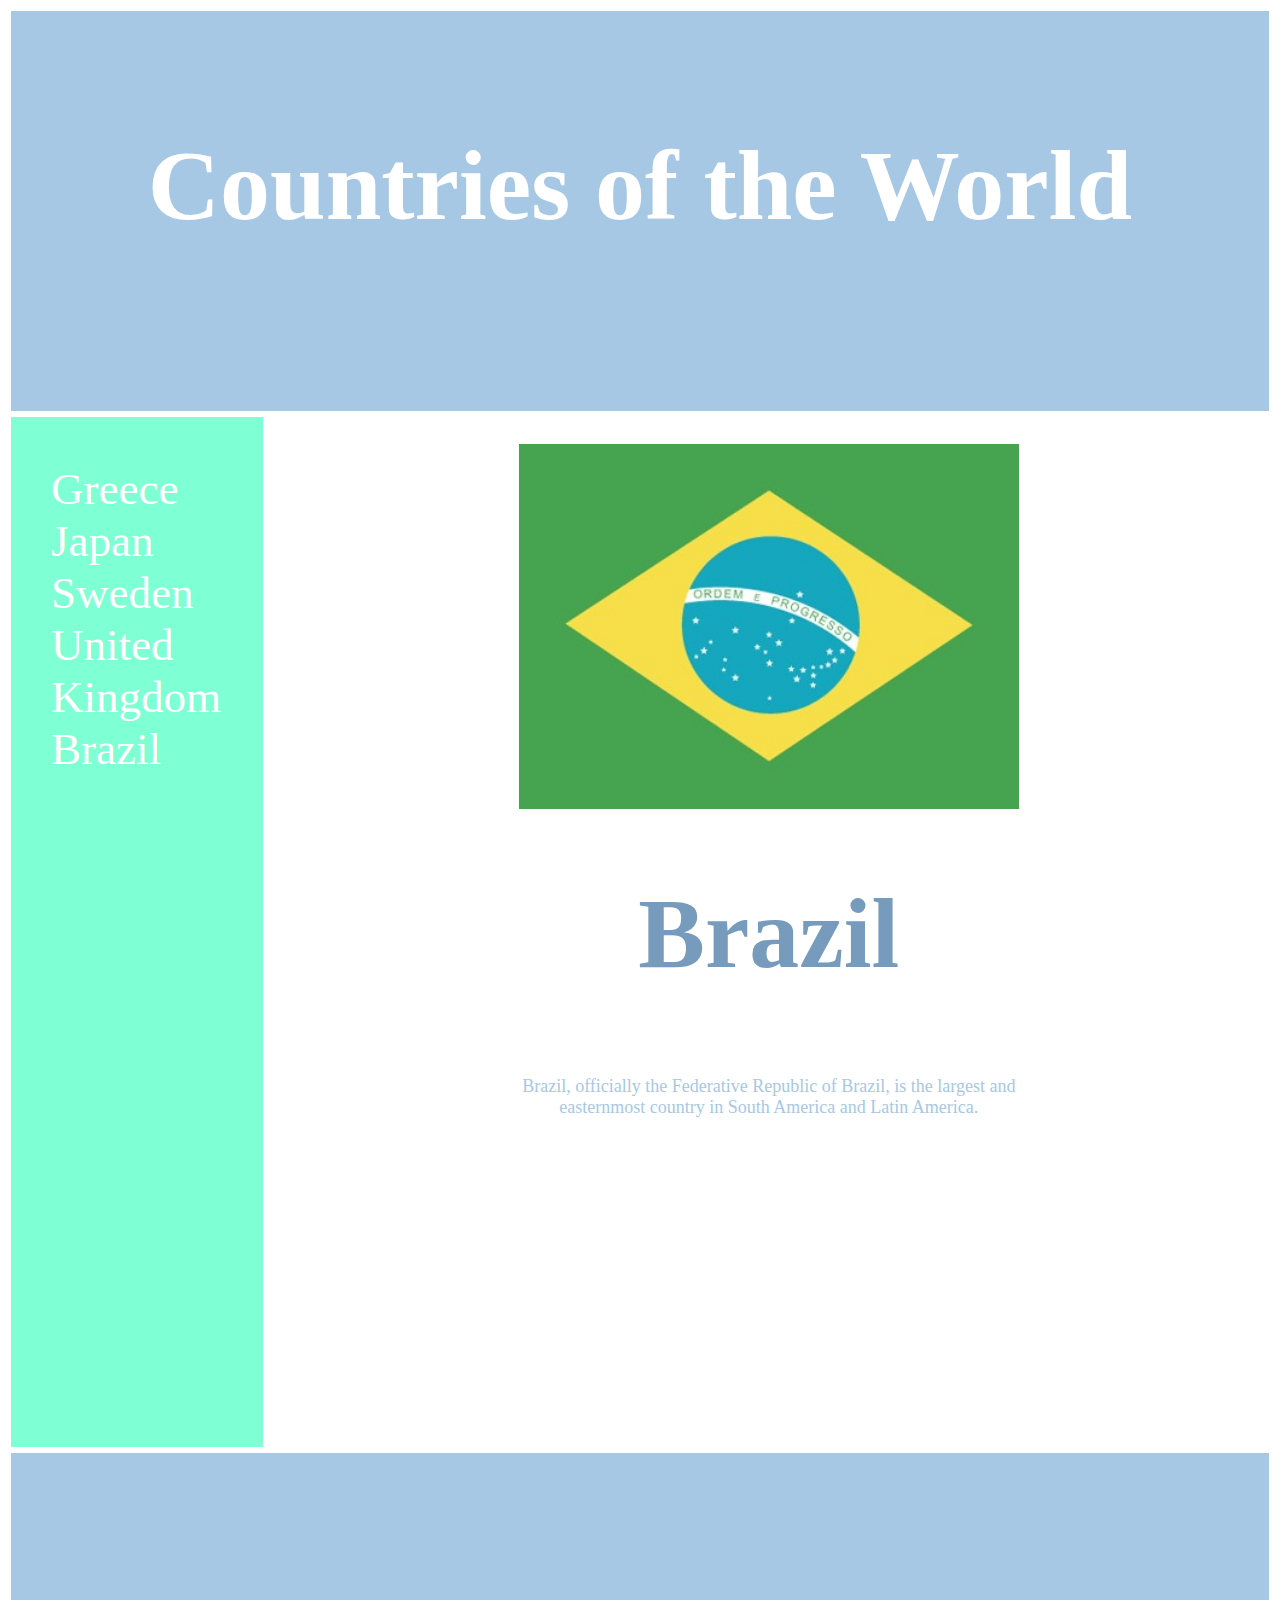
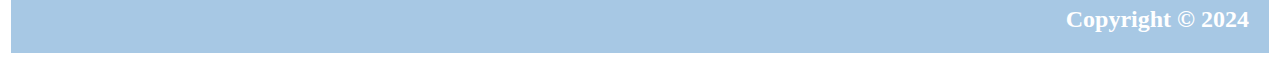
==== Brazil.html @ c3d0e61d "Version1" ====
<!DOCTYPE html>
<html lang="en">
  <head>
    <meta charset="UTF-8" />
    <meta name="viewport" content="width=device-width, initial-scale=1.0" />
    <link rel="Stylesheet" href="CSS/main.css" />
    <title>Countries of the World</title>
  </head>
  <body>
    <header>
      <h1 class="headerheadline">
        <a href="index.html">Countries of the World</a>
      </h1>
    </header>
    <main>
      <nav class="Navigation">
        <ul>
          <li><a class="navlink" href="/Greece.html">Greece</a></li>
          <li><a class="navlink" href="/Japan.html">Japan</a></li>
          <li><a class="navlink" href="/Sweden.html">Sweden</a></li>
          <li>
            <a class="navlink" href="/UnitedKingdom.html">United Kingdom</a>
          </li>
          <li><a class="navlink" href="/Brazil.html">Brazil</a></li>
        </ul>
      </nav>
      <section class="Main">
        <div class="flags">
          <img class="countryflag" src="Images/Brazil.jpg" />
        </div>
        <div class="countryheadline">
          <h1 class="countryname">Brazil</h1>
        </div>
        <div class="countrytext">
          <p>
            Brazil, officially the Federative Republic of Brazil, is the largest
            and easternmost country in South America and Latin America.
          </p>
        </div>
      </section>
    </main>
    <footer>
      <h2>Copyright &copy; 2024</h2>
    </footer>
  </body>
</html>
---- CSS/main.css ----
header {
  height: 400px;
  background-color: rgb(167, 200, 228);
  color: white;
  text-align: center;
  border: solid 3px white;
}

h1 {
  font-size: 100px;
}
.headerheadline {
  padding: 50px;
}
main {
  display: flex;
}
.Navigation {
  height: 1000px;
  width: 20%;
  background-color: aquamarine;
  border: solid 3px white;
  display: flex;
  justify-content: center;
  padding-top: 30px;
}
ul {
  list-style-type: none;
}
.navlink {
  font-size: 45px;
  color: white;
  text-decoration: None;
}
a {
  color: white;
  text-decoration: None;
}

.Main {
  height: 1000px;
  width: 80%;
}

.img {
  display: flex;
  justify-content: center;
  padding: 30px;
}
.flags {
  display: flex;
  justify-content: center;
  padding-top: 30px;
}
.countryflag {
  width: 500px;
}

.MainImg {
  width: 700px;
}
.countryheadline {
  display: flex;
  justify-content: center;
}
.countryname {
  color: rgb(118, 155, 188);
}
.countrytext {
  display: flex;
  justify-content: center;
}
p {
  font-size: large;
  color: rgb(167, 200, 228);
  width: 500px;
  text-align: center;
}
footer {
  height: 200px;
  background-color: rgb(167, 200, 228);
  border: solid 3px white;
  display: flex;
  justify-content: flex-end;
  align-items: flex-end;
}
h2 {
  color: white;
  padding-right: 20px;
}
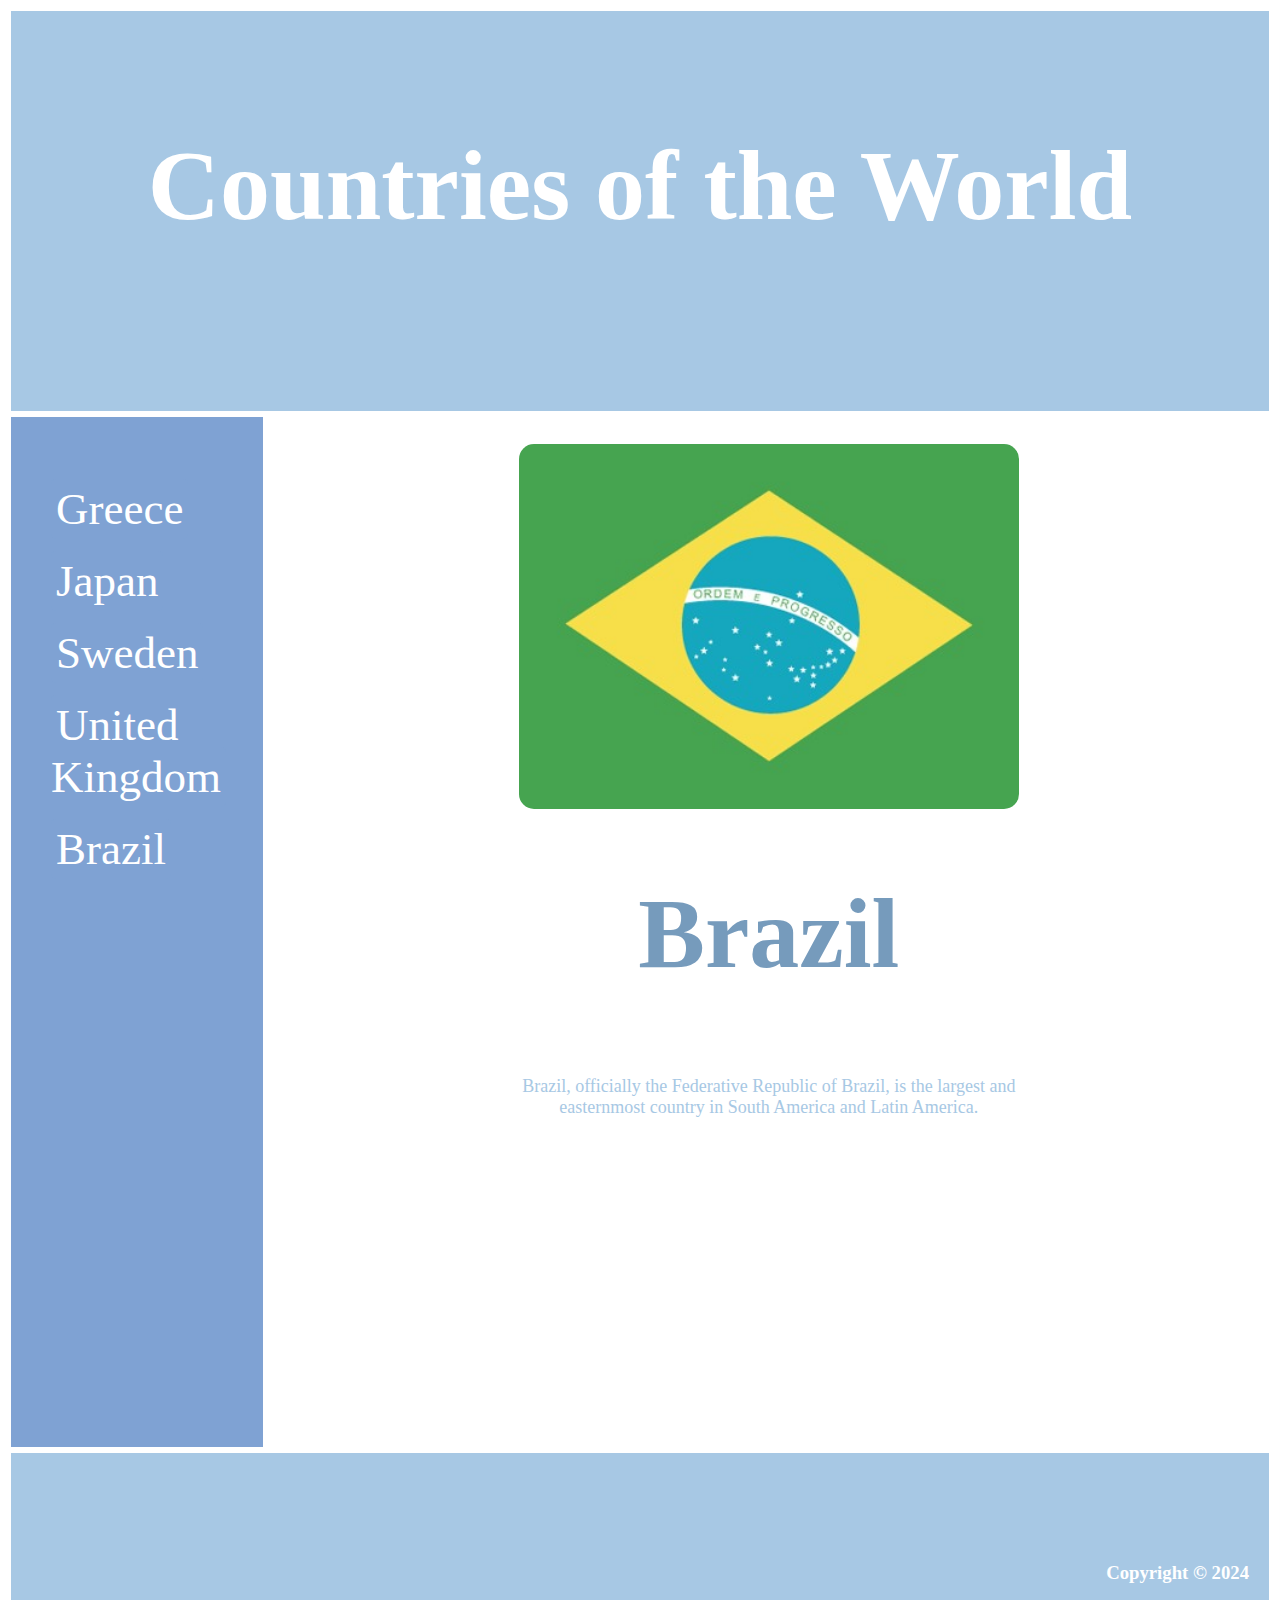
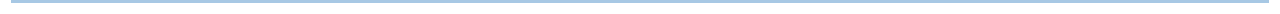
==== commit 4f86245c: "Version3" ====
--- a/Brazil.html
+++ b/Brazil.html
@@ -40,7 +40,7 @@
       </section>
     </main>
     <footer>
-      <h2>Copyright &copy; 2024</h2>
+      <h3 class="footertext">Copyright &copy; 2024</h3>
     </footer>
   </body>
 </html>
--- a/CSS/main.css
+++ b/CSS/main.css
@@ -1,3 +1,7 @@
+* {
+  font-family: "Garamond";
+}
+
 header {
   height: 400px;
   background-color: rgb(167, 200, 228);
@@ -18,14 +22,18 @@
 .Navigation {
   height: 1000px;
   width: 20%;
-  background-color: aquamarine;
+  background-color: rgb(127, 162, 211);
   border: solid 3px white;
   display: flex;
   justify-content: center;
   padding-top: 30px;
 }
+
 ul {
   list-style-type: none;
+}
+li {
+  padding-top: 20px;
 }
 .navlink {
   font-size: 45px;
@@ -35,13 +43,37 @@
 a {
   color: white;
   text-decoration: None;
+  border-radius: 5px;
+  padding: 5px;
 }
-
+.navlink:link {
+  background-color: rgb(127, 162, 211);
+}
+.navlink:hover {
+  background-color: rgb(108, 144, 195);
+}
 .Main {
   height: 1000px;
   width: 80%;
 }
 
+.mainheadline {
+  display: flex;
+  justify-content: center;
+}
+h2 {
+  color: rgb(118, 155, 188);
+  font-size: 50px;
+}
+.smallflags {
+  display: flex;
+  justify-content: center;
+}
+.flaglinks {
+  width: 75px;
+  height: 50px;
+  padding: 20px;
+}
 .img {
   display: flex;
   justify-content: center;
@@ -54,10 +86,19 @@
 }
 .countryflag {
   width: 500px;
+  border-radius: 15px;
 }
 
 .MainImg {
-  width: 700px;
+  width: 70%;
+}
+.maintext {
+  display: flex;
+  justify-content: center;
+}
+.pickflag {
+  font-size: 25px;
+  color: rgb(118, 155, 188);
 }
 .countryheadline {
   display: flex;
@@ -77,14 +118,19 @@
   text-align: center;
 }
 footer {
-  height: 200px;
+  height: 150px;
   background-color: rgb(167, 200, 228);
   border: solid 3px white;
   display: flex;
   justify-content: flex-end;
   align-items: flex-end;
 }
-h2 {
+.footertext {
   color: white;
   padding-right: 20px;
 }
+
+h3 {
+  color: white;
+  padding-right: 20px;
+}
